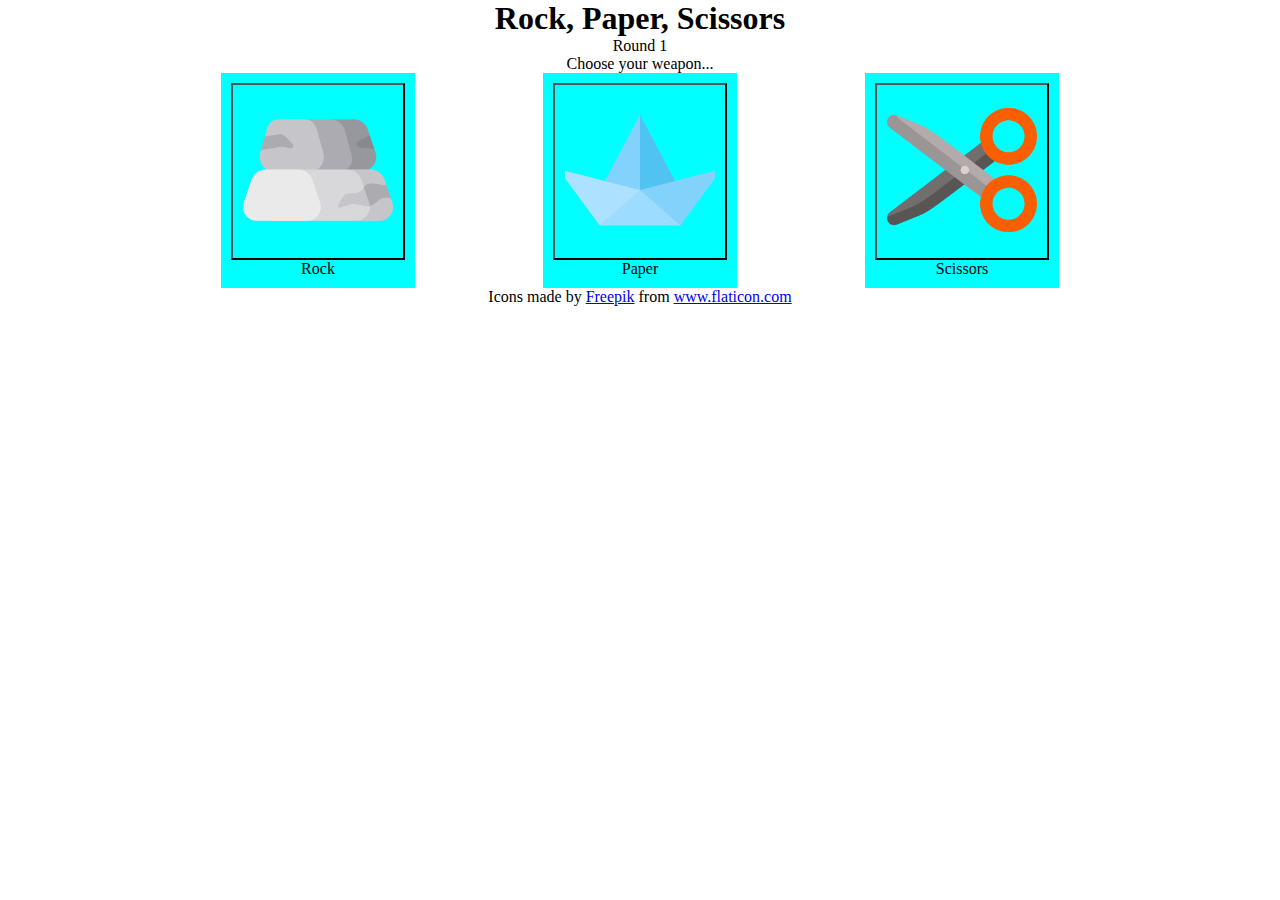
==== index.html @ 090b7193 "add images" ====
<!DOCTYPE html>
<html lang="en">

<head>
    <meta charset="UTF-8">
    <meta name="viewport" content="width=device-width, initial-scale=1.0">
    <link rel="stylesheet" href="./main.css">
    <script src="./rps.js"></script>
    <title>Rock, Paper, Scissors</title>
</head>

<body>
    <h1>Rock, Paper, Scissors</h1>
    <p id="roundNo">Round 1</p>
    <p>Choose your weapon...</p>
    <div class="container">
        <div class="tile">
            <button class="btn"><img src="./rocks.png" alt="Rock image"></button>
            <span class="name">Rock</span>
        </div>
        <div class="tile">
            <button class="btn"><img src="./paper-boat.png" alt="Paper image"></button>
            <span class="name">Paper</span>
        </div>
        <div class="tile">
            <button class="btn"><img src="./scissors.png" alt="Scissors image"></button>
            <span class="name">Scissors</span>
        </div>
    </div>
    <div class="credits">Icons made by <a href="https://www.freepik.com" title="Freepik">Freepik</a> from <a
            href="https://www.flaticon.com/" title="Flaticon">www.flaticon.com</a></div>
</body>

</html>
---- main.css ----
* {
  padding: 0;
  margin: 0;
  box-sizing: border-box;
}

h1,
p {
  text-align: center;
}

.container {
  display: flex;
  gap: 10%;
  justify-content: center;
}

.tile {
  display: flex;
  flex-direction: column;
  background-color: aqua;
  justify-content: center;
  text-align: center;
  padding: 10px;
}

img {
  height: 150px;
}

.btn {
  background-color: inherit;
  padding: 10px;
}

.credits {
  text-align: center;
}
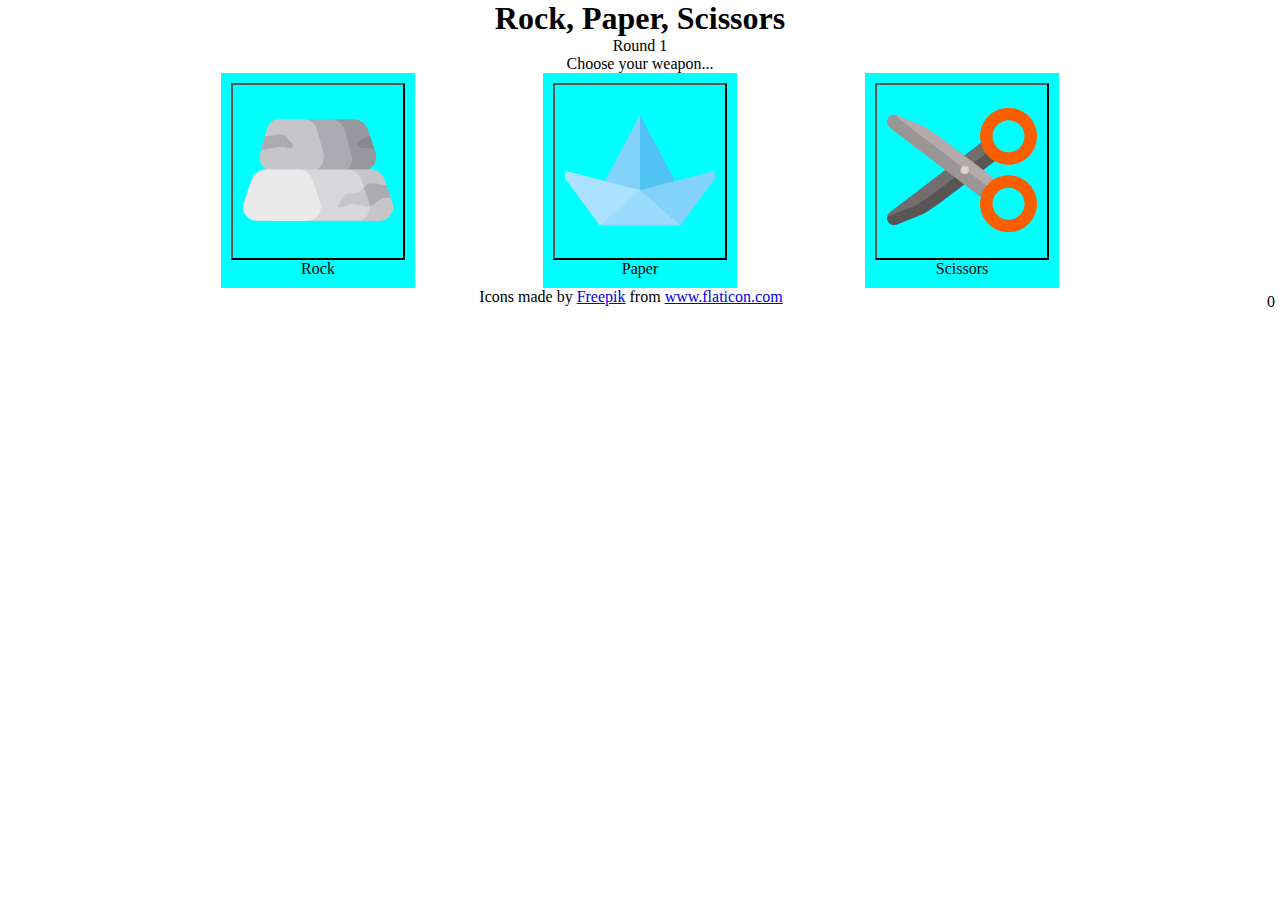
==== commit 3ec0c08e: "more changes" ====
--- a/index.html
+++ b/index.html
@@ -12,22 +12,23 @@
 <body>
     <h1>Rock, Paper, Scissors</h1>
     <p id="roundNo">Round 1</p>
-    <p>Choose your weapon...</p>
+    <p class="msg">Choose your weapon...</p>
     <div class="container">
         <div class="tile">
-            <button class="btn"><img src="./rocks.png" alt="Rock image"></button>
+            <button id="rock" class="btn"><img src="./rocks.png" alt="Rock image"></button>
             <span class="name">Rock</span>
         </div>
         <div class="tile">
-            <button class="btn"><img src="./paper-boat.png" alt="Paper image"></button>
+            <button id="paper" class="btn"><img src="./paper-boat.png" alt="Paper image"></button>
             <span class="name">Paper</span>
         </div>
         <div class="tile">
-            <button class="btn"><img src="./scissors.png" alt="Scissors image"></button>
+            <button id="scissors" class="btn"><img src="./scissors.png" alt="Scissors image"></button>
             <span class="name">Scissors</span>
         </div>
     </div>
-    <div class="credits">Icons made by <a href="https://www.freepik.com" title="Freepik">Freepik</a> from <a
+    <span class="score">0</span>
+    <div class="credits msg">Icons made by <a href="https://www.freepik.com" title="Freepik">Freepik</a> from <a
             href="https://www.flaticon.com/" title="Flaticon">www.flaticon.com</a></div>
 </body>
 
--- a/main.css
+++ b/main.css
@@ -33,6 +33,11 @@
   padding: 10px;
 }
 
+.score {
+  float: right;
+  padding: 5px;
+}
+
 .credits {
   text-align: center;
 }
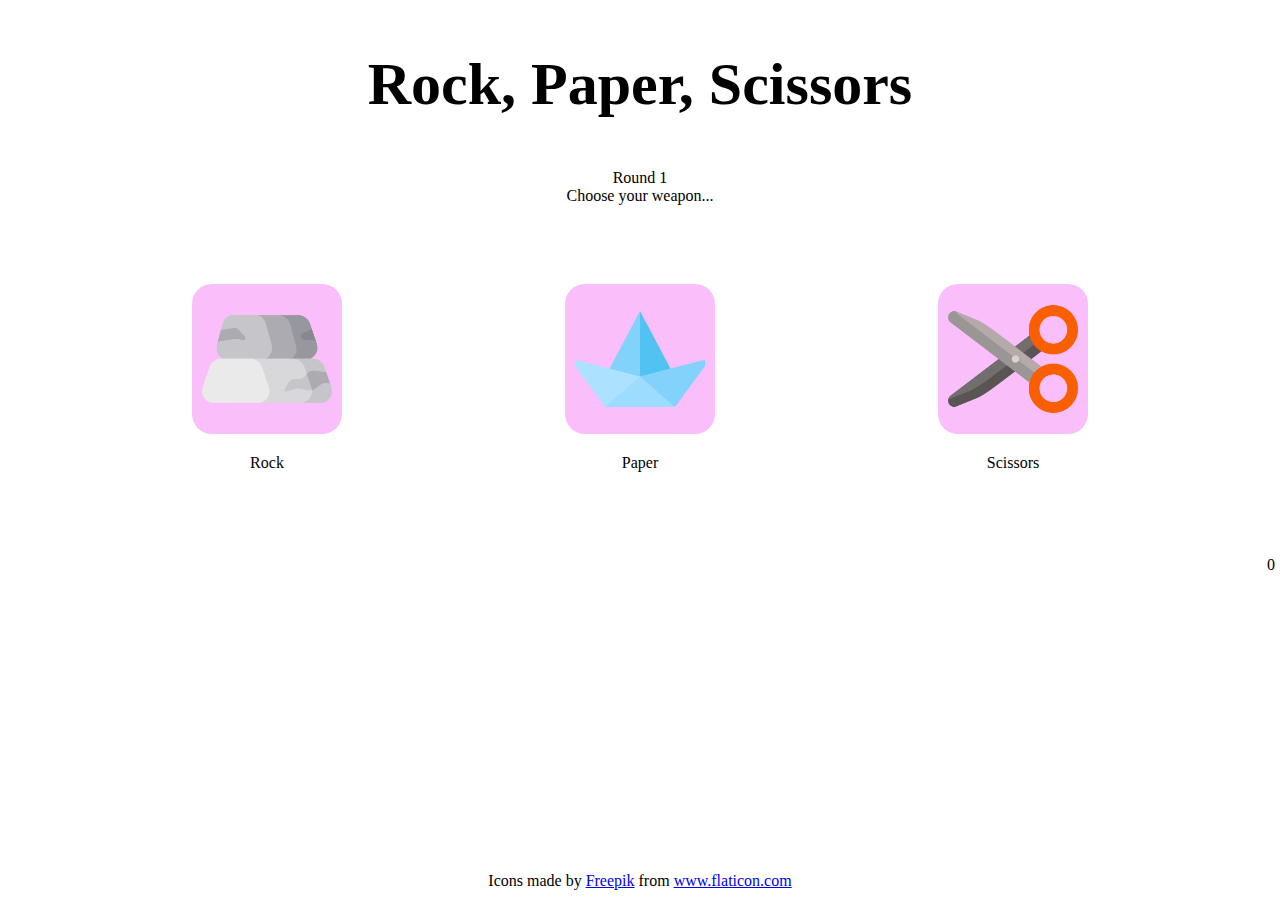
==== commit 8112aa20: "improve UI" ====
--- a/index.html
+++ b/index.html
@@ -15,15 +15,15 @@
     <p class="msg">Choose your weapon...</p>
     <div class="container">
         <div class="tile">
-            <button id="rock" class="btn"><img src="./rocks.png" alt="Rock image"></button>
+            <button id="rock" class="btn"><img src="./assets/rocks.png" alt="Rock image"></button>
             <span class="name">Rock</span>
         </div>
         <div class="tile">
-            <button id="paper" class="btn"><img src="./paper-boat.png" alt="Paper image"></button>
+            <button id="paper" class="btn"><img src="./assets/paper-boat.png" alt="Paper image"></button>
             <span class="name">Paper</span>
         </div>
         <div class="tile">
-            <button id="scissors" class="btn"><img src="./scissors.png" alt="Scissors image"></button>
+            <button id="scissors" class="btn"><img src="./assets/scissors.png" alt="Scissors image"></button>
             <span class="name">Scissors</span>
         </div>
     </div>
--- a/main.css
+++ b/main.css
@@ -9,28 +9,45 @@
   text-align: center;
 }
 
+h1 {
+  padding: 50px;
+  font-size: 60px;
+}
+
 .container {
   display: flex;
-  gap: 10%;
-  justify-content: center;
+  justify-content: space-evenly;
+  margin: 3em 0;
+  flex-wrap: wrap;
 }
 
 .tile {
   display: flex;
   flex-direction: column;
-  background-color: aqua;
   justify-content: center;
   text-align: center;
-  padding: 10px;
+  padding: 15px;
+  margin: 1em;
 }
 
 img {
   height: 150px;
+  background-color: rgb(250, 191, 250);
+  padding: 10px;
+  border-radius: 20px;
+}
+
+.name {
+  margin-top: 1em;
 }
 
 .btn {
-  background-color: inherit;
-  padding: 10px;
+  all: unset;
+}
+
+.btn:hover {
+  cursor: pointer;
+  scale: 1.2;
 }
 
 .score {
@@ -40,4 +57,9 @@
 
 .credits {
   text-align: center;
+  bottom: 0;
+  left: 0;
+  right: 0;
+  position: absolute;
+  padding: 10px;
 }
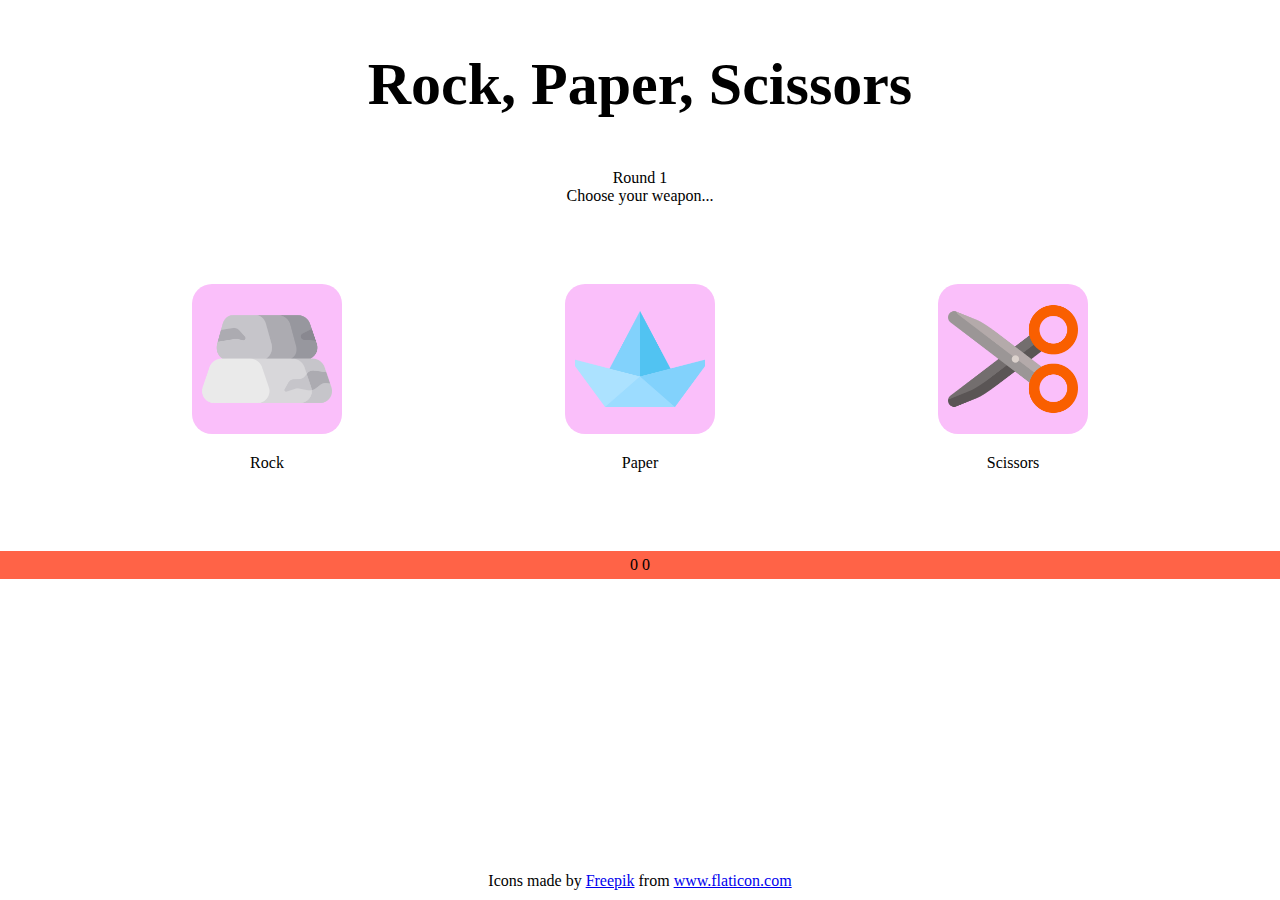
==== commit 7c7e17a9: "add scorebox" ====
--- a/index.html
+++ b/index.html
@@ -5,7 +5,7 @@
     <meta charset="UTF-8">
     <meta name="viewport" content="width=device-width, initial-scale=1.0">
     <link rel="stylesheet" href="./main.css">
-    <script src="./rps.js"></script>
+
     <title>Rock, Paper, Scissors</title>
 </head>
 
@@ -27,9 +27,14 @@
             <span class="name">Scissors</span>
         </div>
     </div>
-    <span class="score">0</span>
-    <div class="credits msg">Icons made by <a href="https://www.freepik.com" title="Freepik">Freepik</a> from <a
+    <div class="score_box">
+        <span class="computer_score">0</span>
+        <span class="player_score">0</span>
+    </div>
+
+    <div class="credits">Icons made by <a href="https://www.freepik.com" title="Freepik">Freepik</a> from <a
             href="https://www.flaticon.com/" title="Flaticon">www.flaticon.com</a></div>
 </body>
+<script src="./rps.js"></script>
 
 </html>--- a/main.css
+++ b/main.css
@@ -50,9 +50,10 @@
   scale: 1.2;
 }
 
-.score {
-  float: right;
+.score_box {
+  text-align: center;
   padding: 5px;
+  background-color: tomato;
 }
 
 .credits {
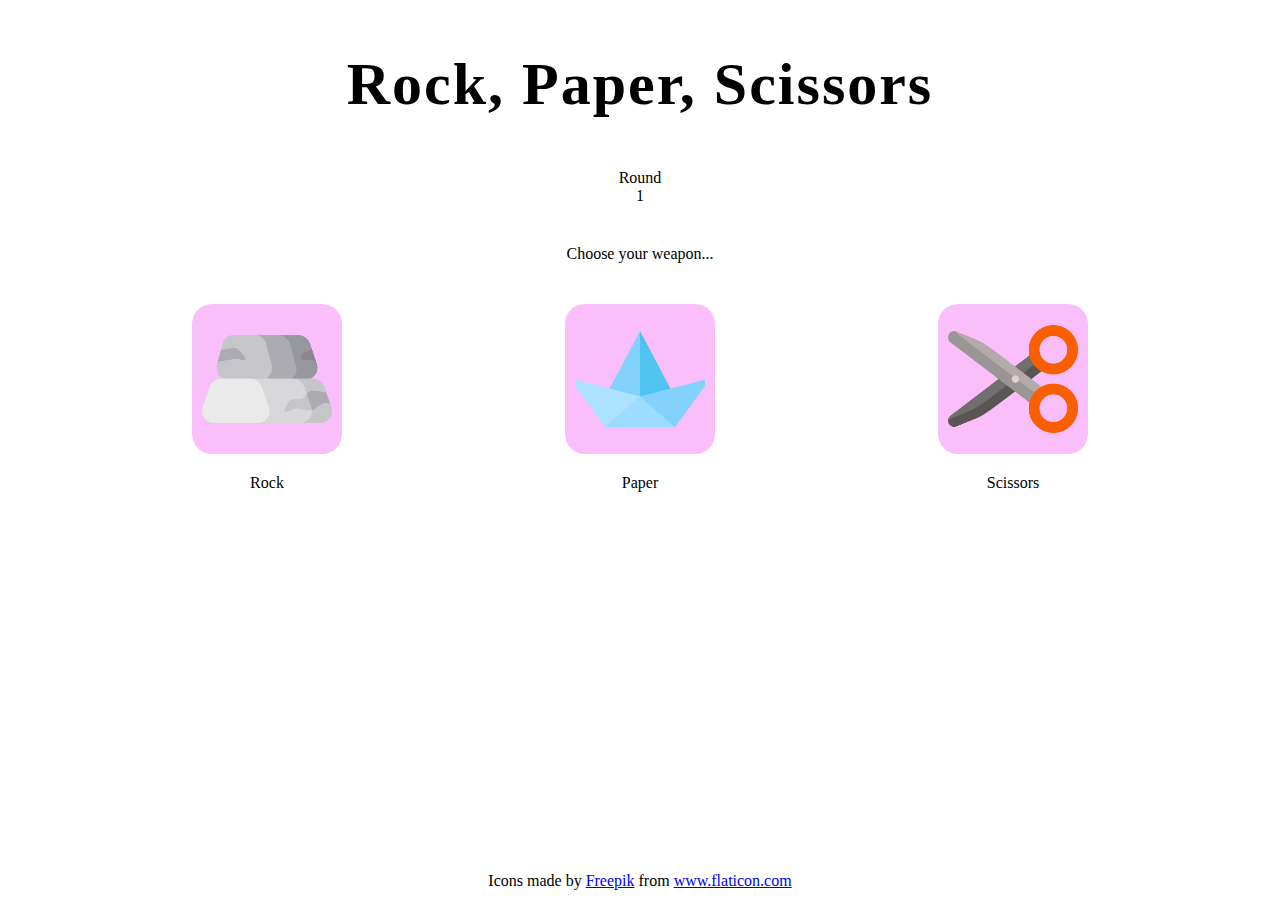
==== commit df85361b: "moved code around" ====
--- a/index.html
+++ b/index.html
@@ -11,7 +11,11 @@
 
 <body>
     <h1>Rock, Paper, Scissors</h1>
-    <p id="roundNo">Round 1</p>
+    <div>
+        <p>Round</p>
+        <p id="roundNo"></p>
+    </div>
+
     <p class="msg">Choose your weapon...</p>
     <div class="container">
         <div class="tile">
@@ -27,11 +31,6 @@
             <span class="name">Scissors</span>
         </div>
     </div>
-    <div class="score_box">
-        <span class="computer_score">0</span>
-        <span class="player_score">0</span>
-    </div>
-
     <div class="credits">Icons made by <a href="https://www.freepik.com" title="Freepik">Freepik</a> from <a
             href="https://www.flaticon.com/" title="Flaticon">www.flaticon.com</a></div>
 </body>
--- a/main.css
+++ b/main.css
@@ -12,12 +12,17 @@
 h1 {
   padding: 50px;
   font-size: 60px;
+  letter-spacing: 2px;
+}
+
+.msg {
+  padding: 10px;
+  margin-top: 30px;
 }
 
 .container {
   display: flex;
   justify-content: space-evenly;
-  margin: 3em 0;
   flex-wrap: wrap;
 }
 
@@ -50,12 +55,6 @@
   scale: 1.2;
 }
 
-.score_box {
-  text-align: center;
-  padding: 5px;
-  background-color: tomato;
-}
-
 .credits {
   text-align: center;
   bottom: 0;
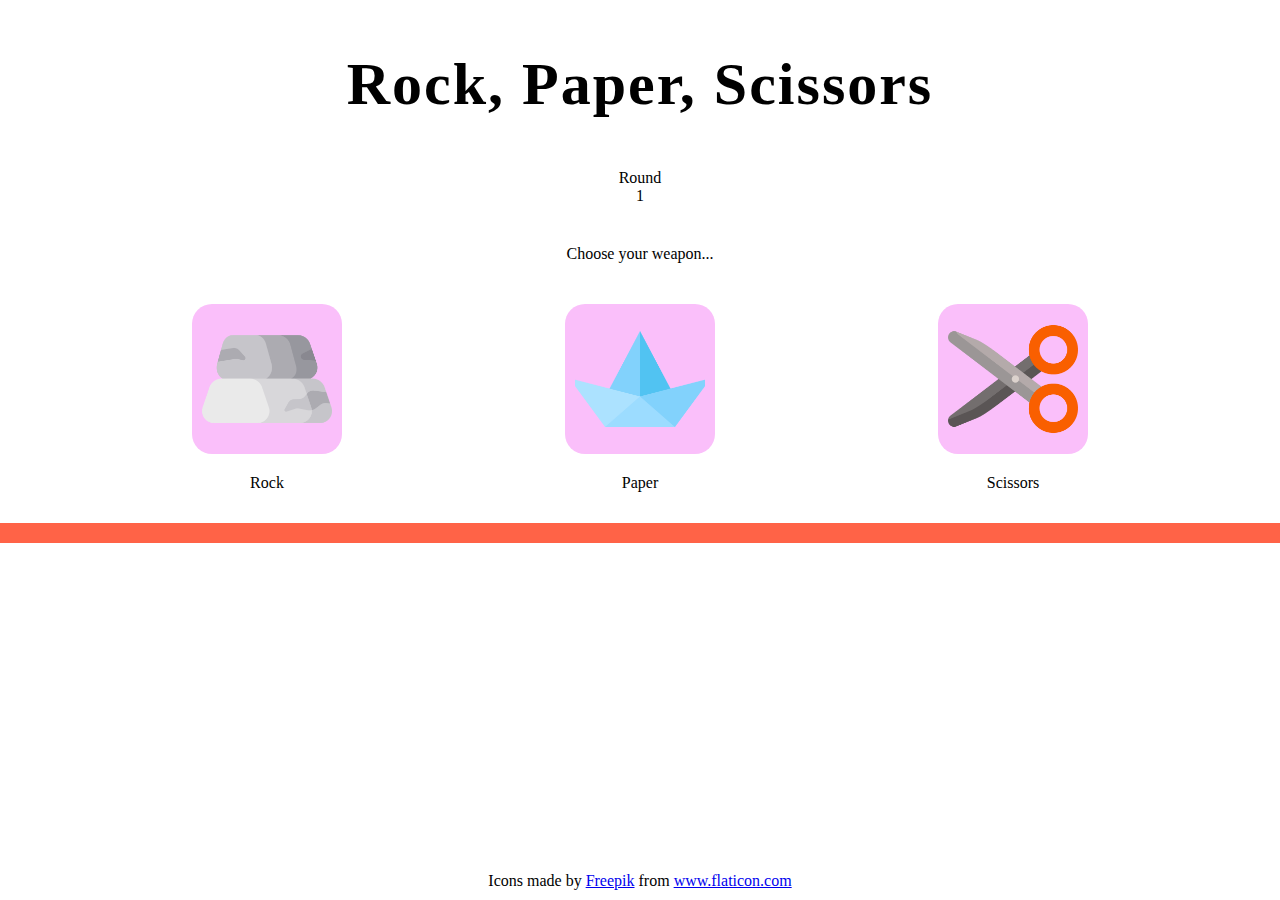
==== commit 5ae578a6: "displays roundno, score and msg" ====
--- a/index.html
+++ b/index.html
@@ -31,6 +31,8 @@
             <span class="name">Scissors</span>
         </div>
     </div>
+    <div class="score_box"></div>
+    <div class="msg_container"></div>
     <div class="credits">Icons made by <a href="https://www.freepik.com" title="Freepik">Freepik</a> from <a
             href="https://www.flaticon.com/" title="Flaticon">www.flaticon.com</a></div>
 </body>
--- a/main.css
+++ b/main.css
@@ -55,6 +55,10 @@
   scale: 1.2;
 }
 
+.msg_container {
+  background-color: tomato;
+  height: 20px;
+}
 .credits {
   text-align: center;
   bottom: 0;
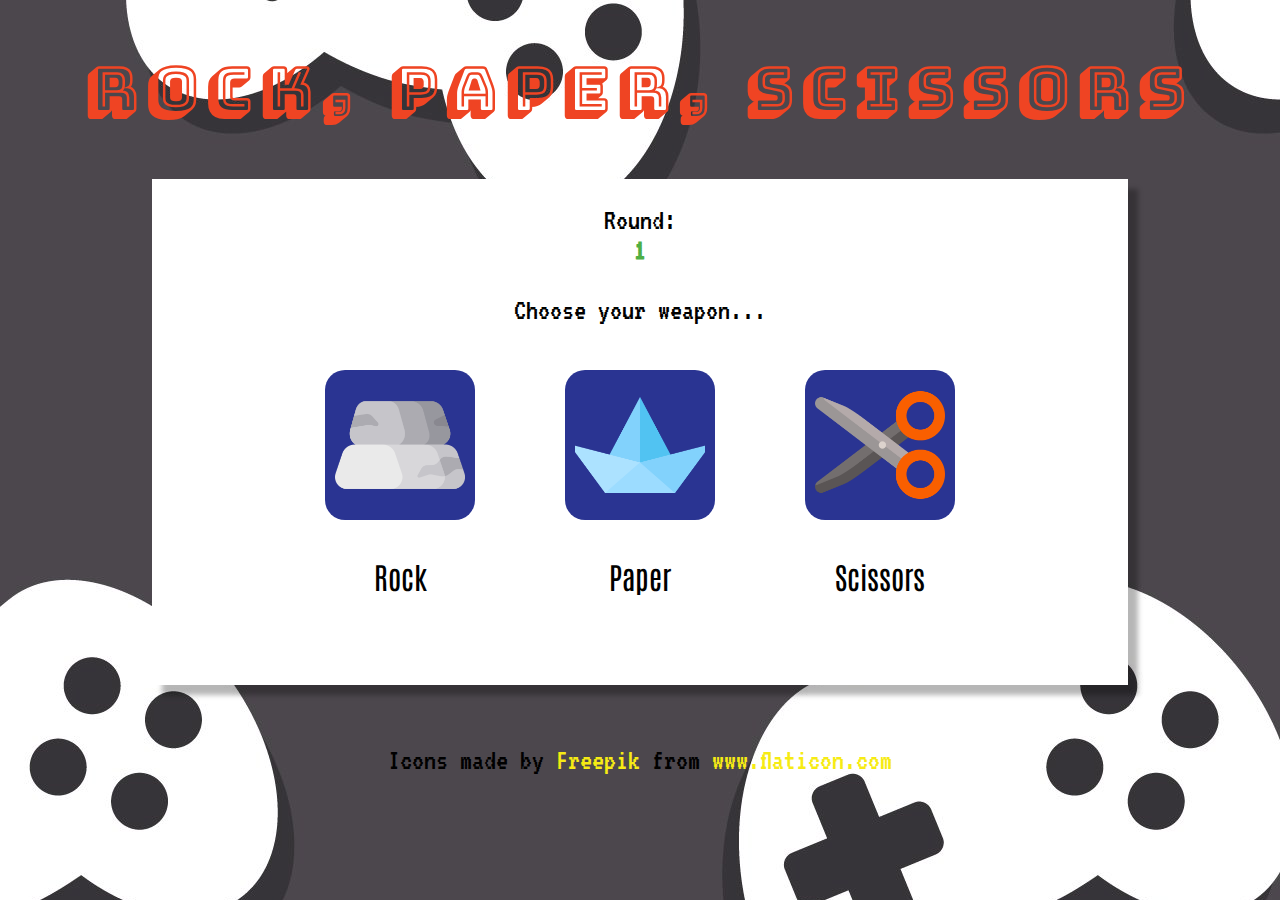
==== commit 739decc4: "improve ui and clean up code" ====
--- a/index.html
+++ b/index.html
@@ -11,28 +11,35 @@
 
 <body>
     <h1>Rock, Paper, Scissors</h1>
-    <div>
-        <p>Round</p>
-        <p id="roundNo"></p>
-    </div>
+    <main class="main">
 
-    <p class="msg">Choose your weapon...</p>
-    <div class="container">
-        <div class="tile">
-            <button id="rock" class="btn"><img src="./assets/rocks.png" alt="Rock image"></button>
-            <span class="name">Rock</span>
+        <div>
+            <p>Round:</p>
+            <p id="roundNo"></p>
         </div>
-        <div class="tile">
-            <button id="paper" class="btn"><img src="./assets/paper-boat.png" alt="Paper image"></button>
-            <span class="name">Paper</span>
+
+        <p class="msg">Choose your weapon...</p>
+
+        <div class="container">
+            <div class="tile">
+                <button id="rock" class="btn"><img src="./assets/rocks.png" alt="Rock image"></button>
+                <span class="name">Rock</span>
+            </div>
+            <div class="tile">
+                <button id="paper" class="btn"><img src="./assets/paper-boat.png" alt="Paper image"></button>
+                <span class="name">Paper</span>
+            </div>
+            <div class="tile">
+                <button id="scissors" class="btn"><img src="./assets/scissors.png" alt="Scissors image"></button>
+                <span class="name">Scissors</span>
+            </div>
         </div>
-        <div class="tile">
-            <button id="scissors" class="btn"><img src="./assets/scissors.png" alt="Scissors image"></button>
-            <span class="name">Scissors</span>
-        </div>
-    </div>
-    <div class="score_box"></div>
-    <div class="msg_container"></div>
+
+        <div class="score_box"></div>
+        <div class="msg_container"></div>
+
+    </main>
+
     <div class="credits">Icons made by <a href="https://www.freepik.com" title="Freepik">Freepik</a> from <a
             href="https://www.flaticon.com/" title="Flaticon">www.flaticon.com</a></div>
 </body>
--- a/main.css
+++ b/main.css
@@ -1,7 +1,31 @@
+@import url("https://fonts.googleapis.com/css2?family=Antonio:wght@100&family=Bungee+Shade&family=VT323&display=swap");
+
 * {
   padding: 0;
   margin: 0;
   box-sizing: border-box;
+  font-family: "VT323", monospace;
+  font-size: 30px;
+}
+
+body {
+  display: flex;
+  flex-direction: column;
+  background-image: url(./assets/bg.jpg);
+}
+
+main {
+  background-color: white;
+  margin: 0 auto;
+  padding: 2% 10%;
+  display: flex;
+  flex-direction: column;
+  box-shadow: 10px 10px 5px #00000049;
+}
+
+a {
+  text-decoration: none;
+  color: #f6eb14;
 }
 
 h1,
@@ -12,14 +36,19 @@
 h1 {
   padding: 50px;
   font-size: 60px;
-  letter-spacing: 2px;
+  letter-spacing: 10px;
+  font-family: "Bungee Shade", cursive;
+  color: #ef4423;
 }
 
 .msg {
-  padding: 10px;
   margin-top: 30px;
 }
 
+#roundNo {
+  color: #4faf44;
+  font-weight: bold;
+}
 .container {
   display: flex;
   justify-content: space-evenly;
@@ -37,13 +66,14 @@
 
 img {
   height: 150px;
-  background-color: rgb(250, 191, 250);
+  background-color: #2a3492;
   padding: 10px;
   border-radius: 20px;
 }
 
 .name {
   margin-top: 1em;
+  font-family: "Antonio", sans-serif;
 }
 
 .btn {
@@ -55,15 +85,25 @@
   scale: 1.2;
 }
 
+.score_box {
+  text-align: center;
+}
+
 .msg_container {
-  background-color: tomato;
-  height: 20px;
+  padding: 10px;
+  color: #ff9526;
 }
 .credits {
+  color: black;
   text-align: center;
-  bottom: 0;
+  margin-top: 50px;
   left: 0;
   right: 0;
-  position: absolute;
   padding: 10px;
 }
+
+@media (max-width: 800px) {
+  h1 {
+    font-size: 50px;
+  }
+}
